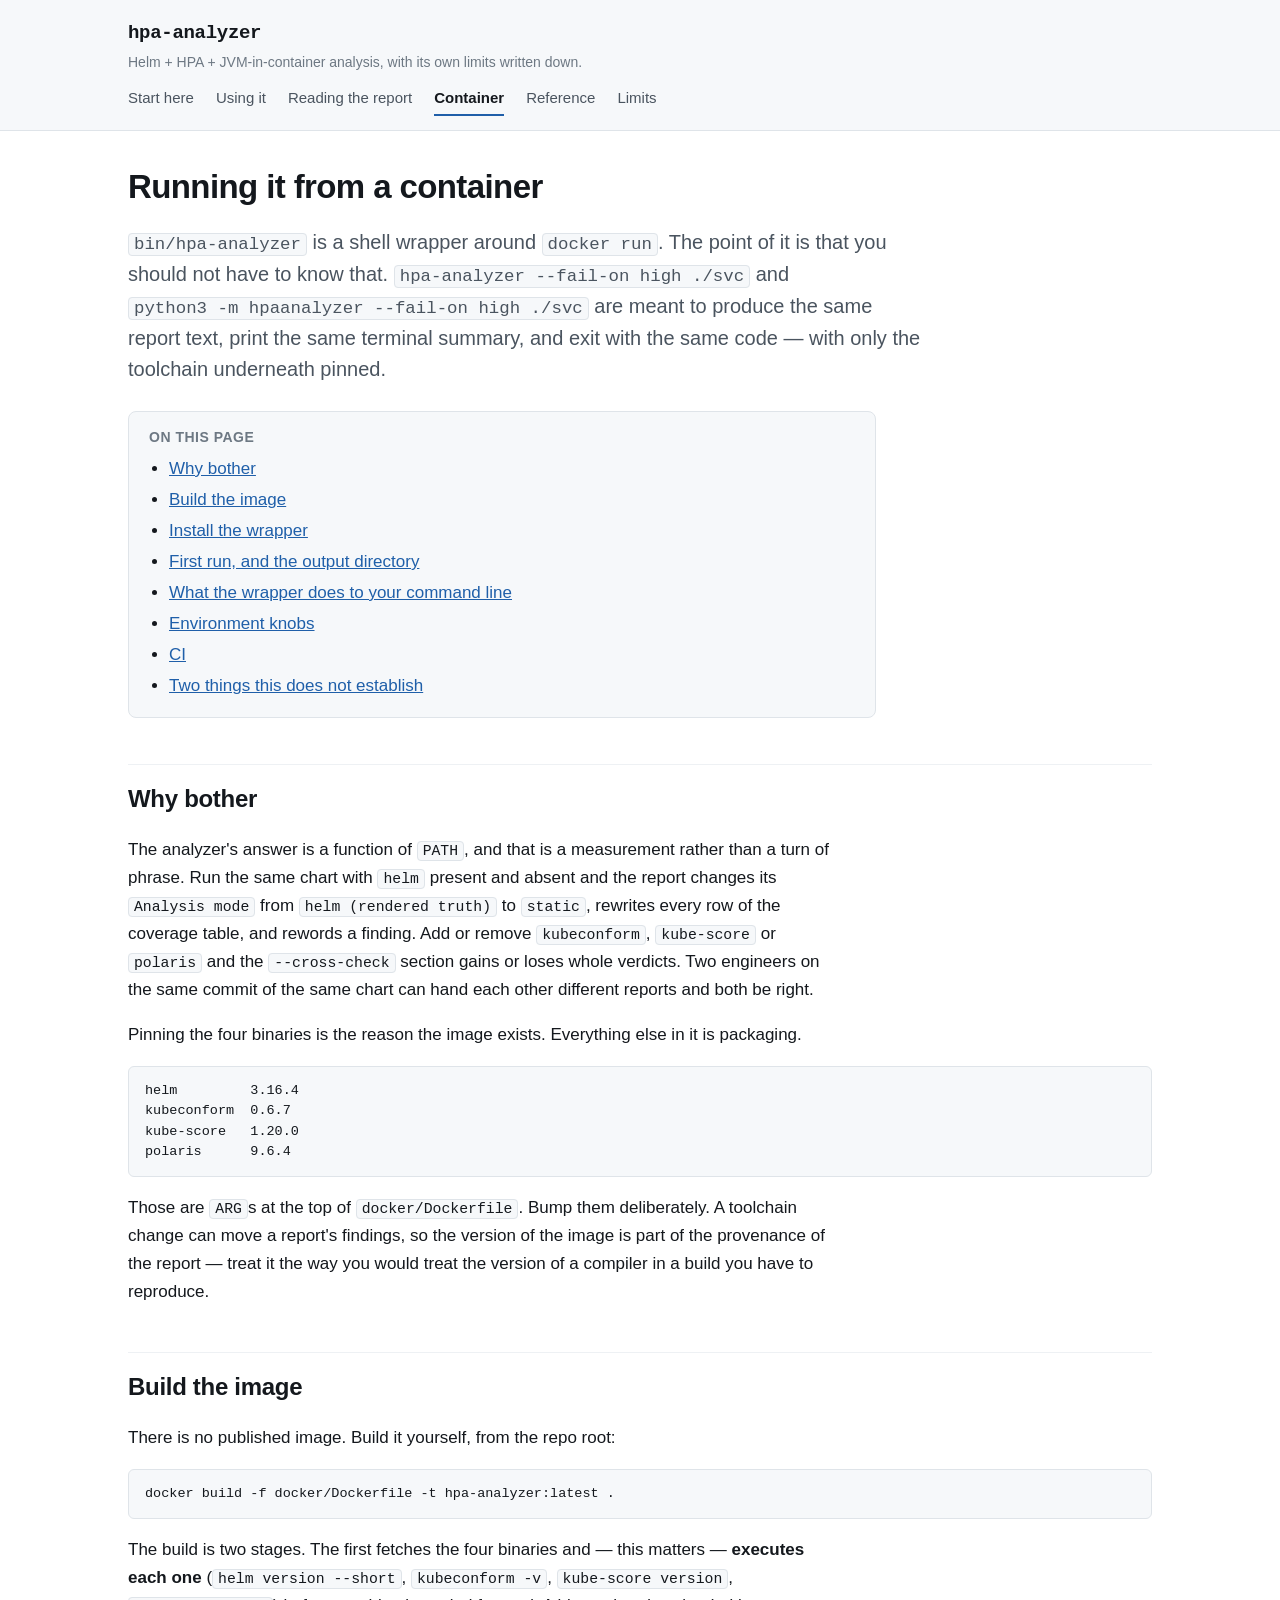
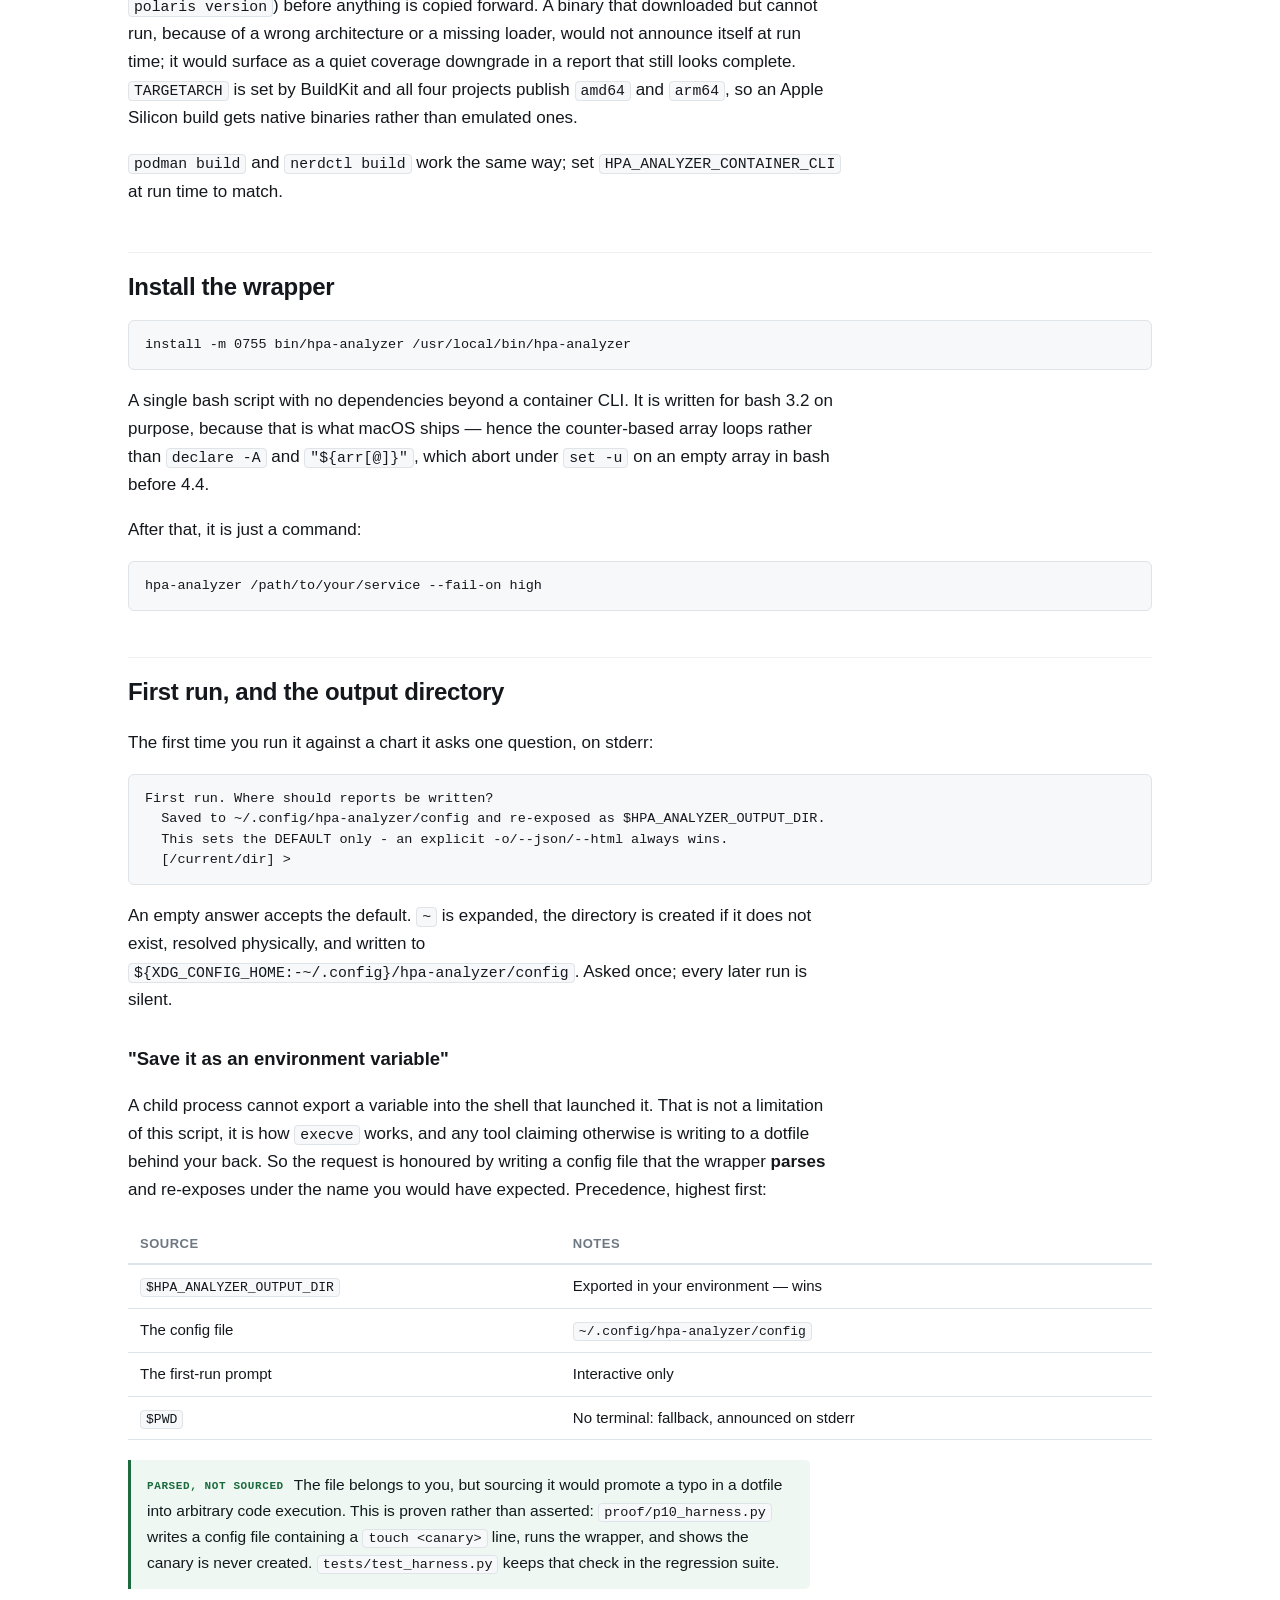
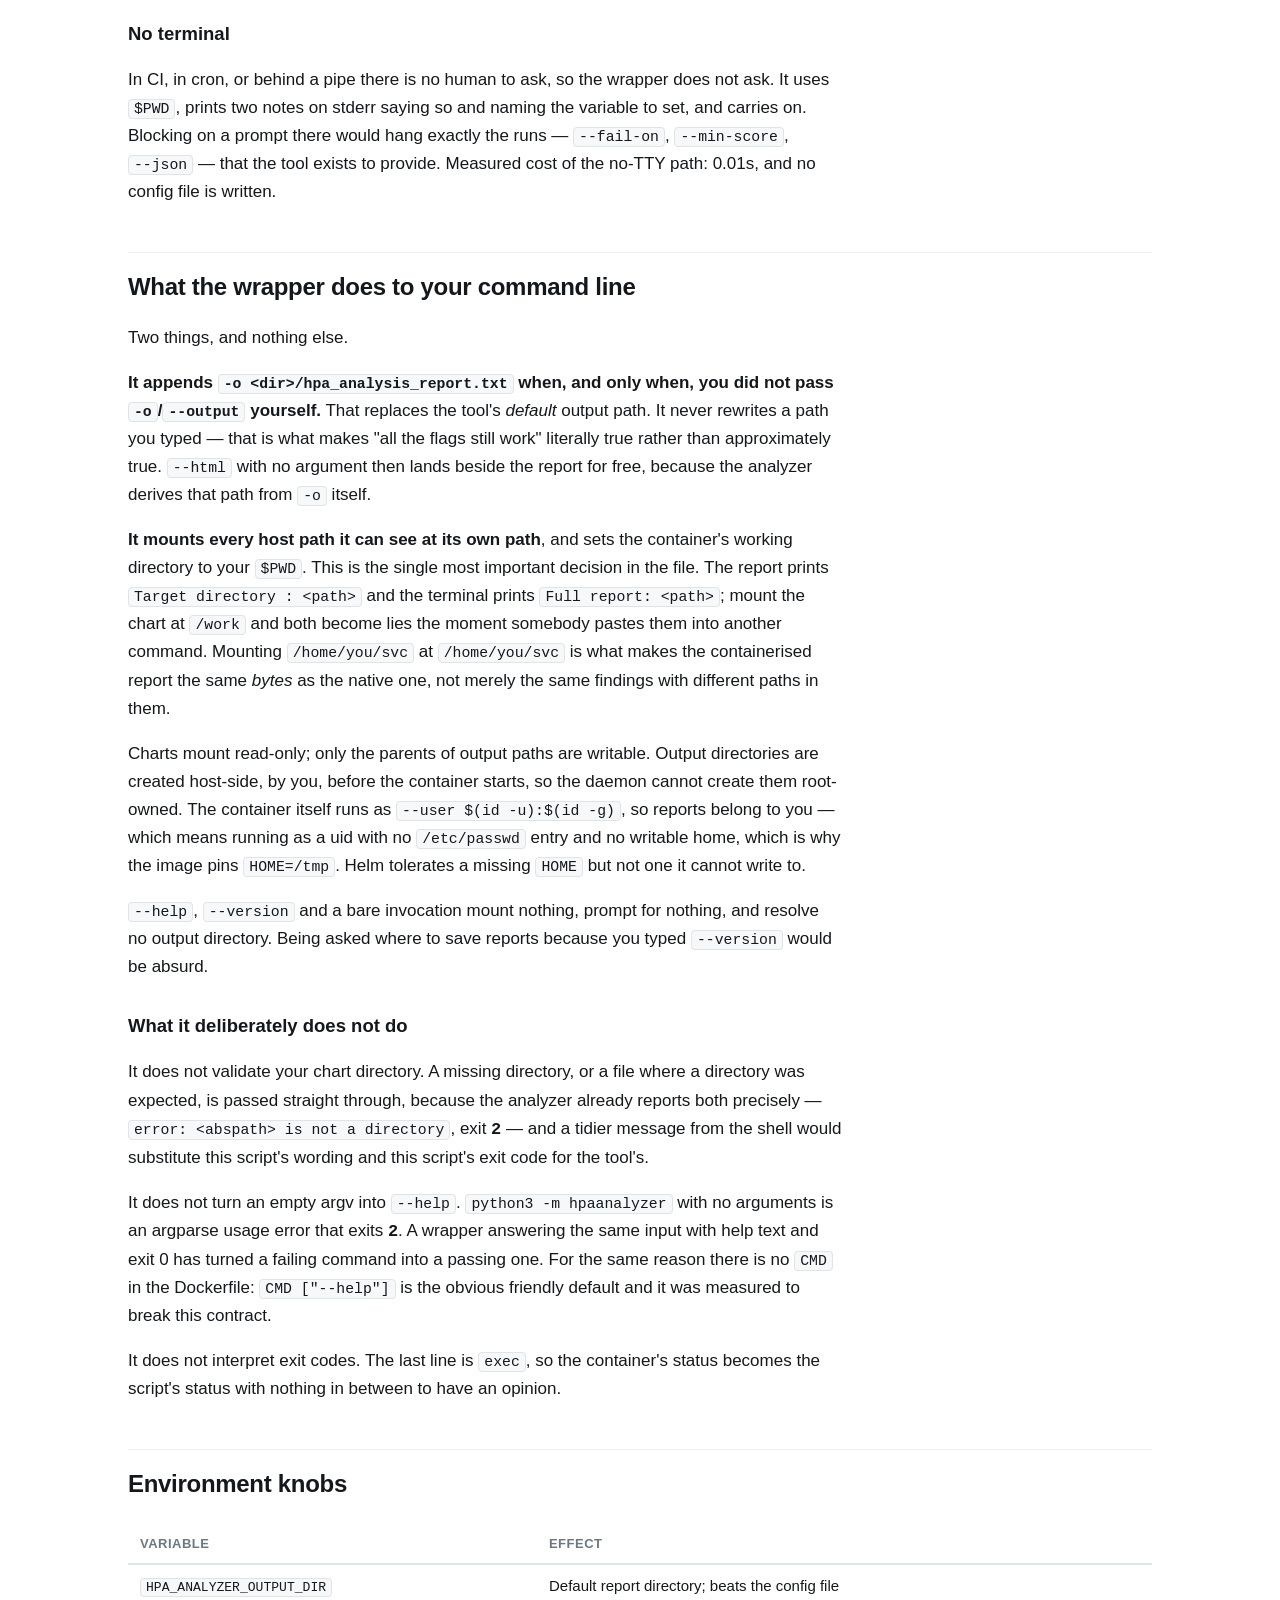
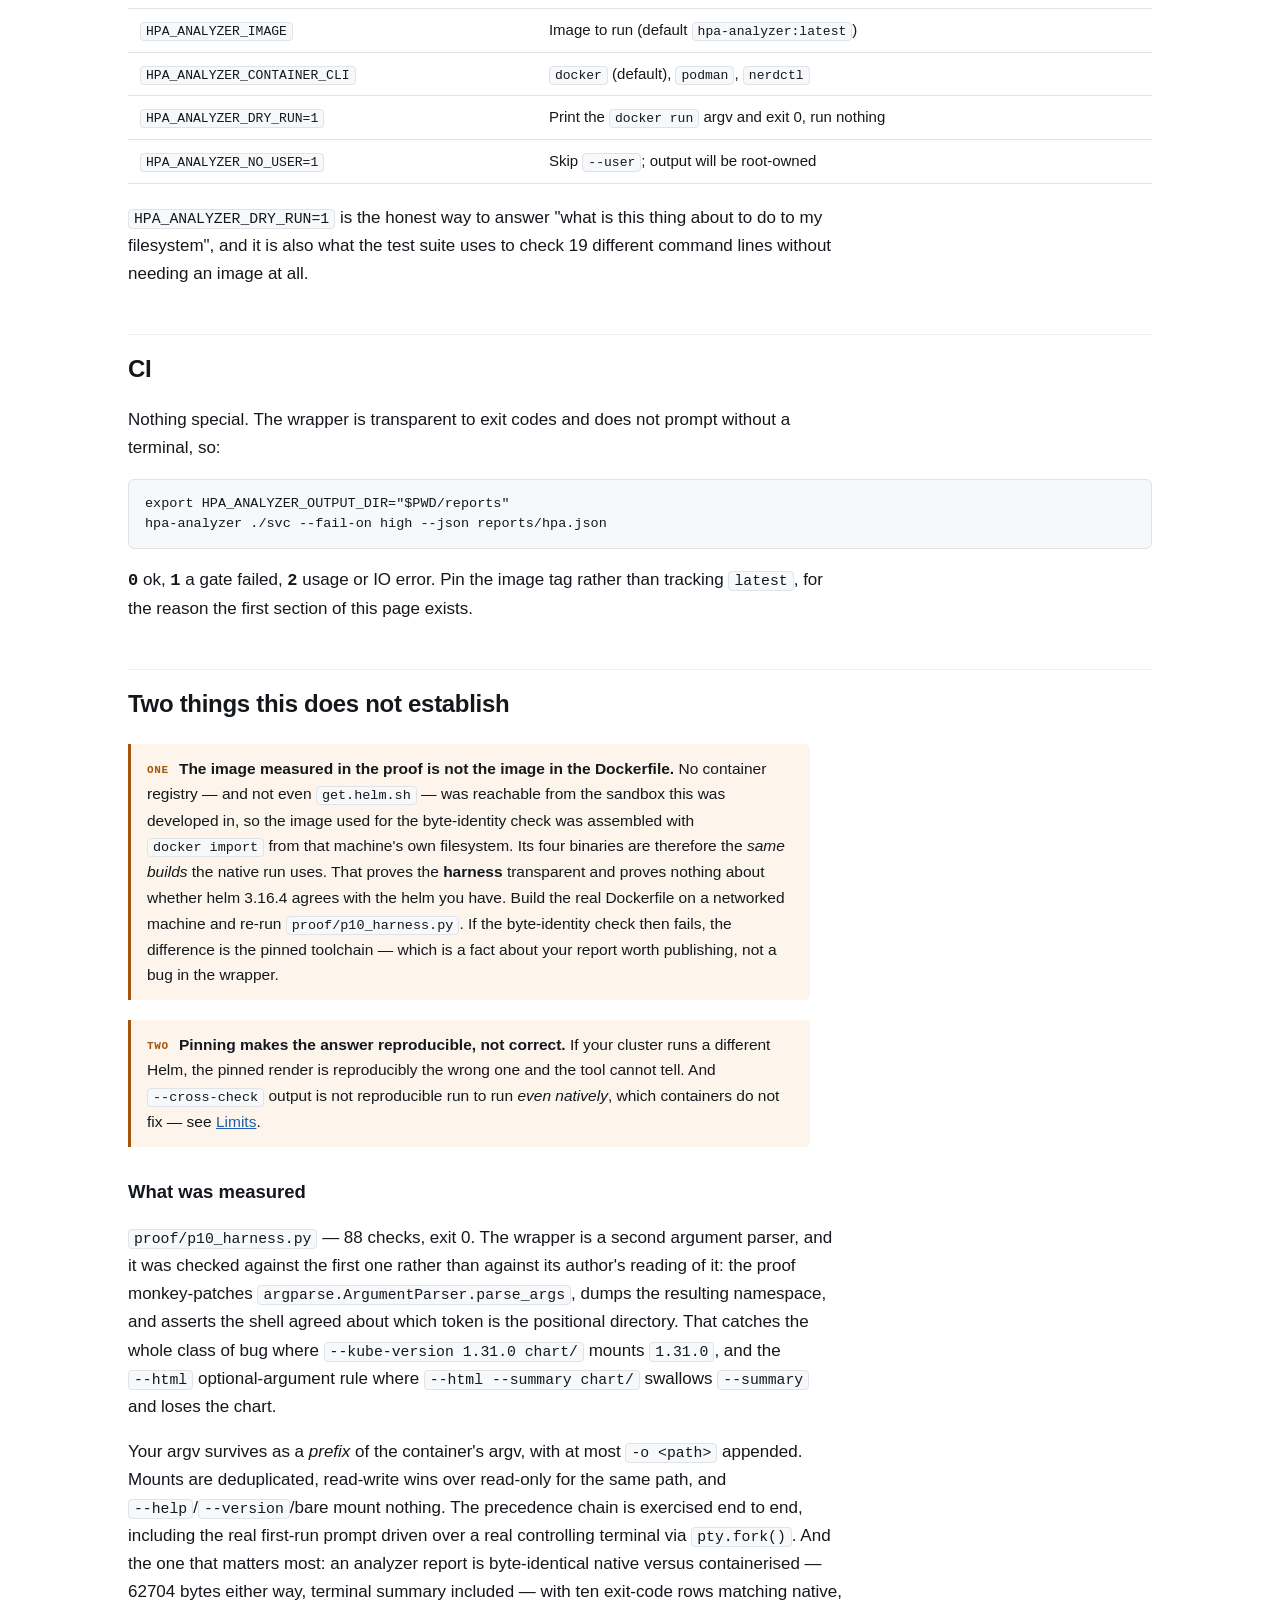
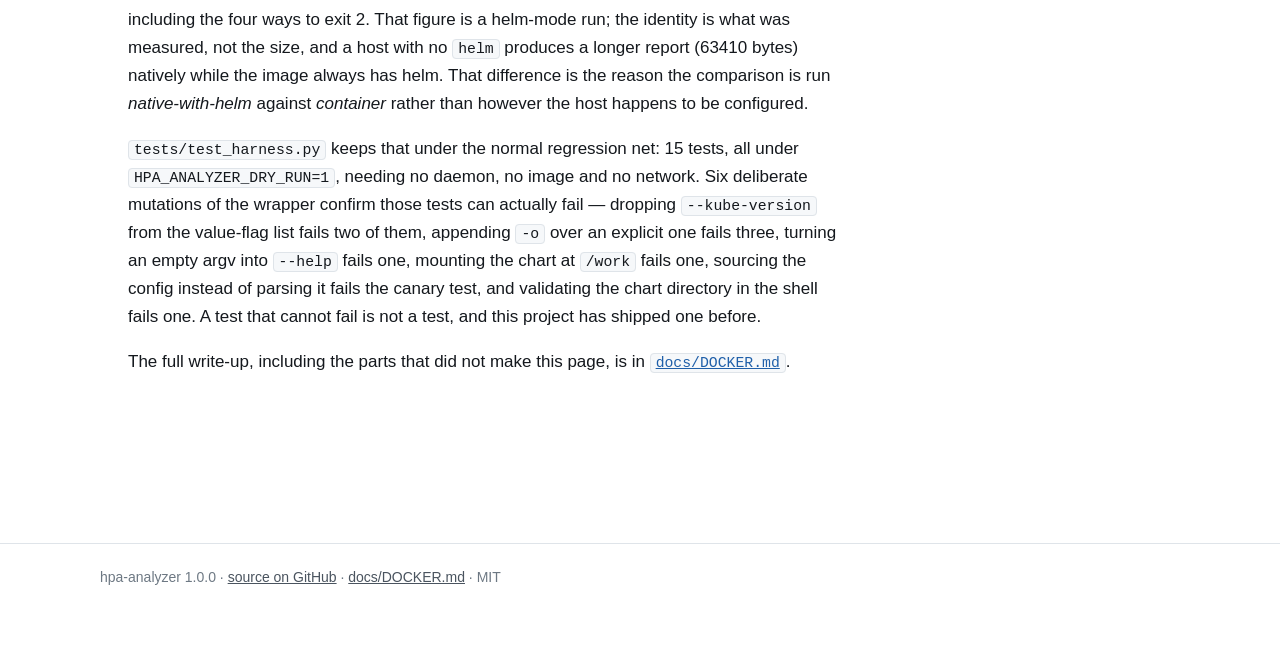
==== docs/container.html @ 9fe8c269 "mor" ====
<!doctype html>
<html lang="en">
<head>
<meta charset="utf-8">
<meta name="viewport" content="width=device-width, initial-scale=1">
<title>Running hpa-analyzer from a container</title>
<meta name="description" content="Run hpa-analyzer with helm, kubeconform, kube-score and polaris pinned, behind a shell wrapper that keeps every flag working.">
<link rel="stylesheet" href="assets/style.css">
</head>
<body>

<header class="masthead">
  <div class="masthead-inner">
    <a class="wordmark" href="index.html">hpa-analyzer</a>
    <div class="tagline">Helm + HPA + JVM-in-container analysis, with its own limits written down.</div>
    <nav class="sitenav">
      <a href="index.html">Start here</a>
      <a href="usage.html">Using it</a>
      <a href="reading-the-report.html">Reading the report</a>
      <a href="container.html" aria-current="page">Container</a>
      <a href="reference.html">Reference</a>
      <a href="limits.html">Limits</a>
    </nav>
  </div>
</header>

<main>

<h1>Running it from a container</h1>

<p class="lede"><code>bin/hpa-analyzer</code> is a shell wrapper around <code>docker run</code>. The point of it
is that you should not have to know that. <code>hpa-analyzer --fail-on high ./svc</code> and
<code>python3 -m hpaanalyzer --fail-on high ./svc</code> are meant to produce the same report text,
print the same terminal summary, and exit with the same code — with only the toolchain
underneath pinned.</p>

<div class="toc">
  <p>On this page</p>
  <ul>
    <li><a href="#why">Why bother</a></li>
    <li><a href="#build">Build the image</a></li>
    <li><a href="#install">Install the wrapper</a></li>
    <li><a href="#first">First run, and the output directory</a></li>
    <li><a href="#argv">What the wrapper does to your command line</a></li>
    <li><a href="#env">Environment knobs</a></li>
    <li><a href="#ci">CI</a></li>
    <li><a href="#notestablished">Two things this does not establish</a></li>
  </ul>
</div>

<h2 id="why">Why bother</h2>

<p>The analyzer's answer is a function of <code>PATH</code>, and that is a measurement rather than a
turn of phrase. Run the same chart with <code>helm</code> present and absent and the report changes its
<code>Analysis mode</code> from <code>helm (rendered truth)</code> to <code>static</code>, rewrites every row of the
coverage table, and rewords a finding. Add or remove <code>kubeconform</code>, <code>kube-score</code> or
<code>polaris</code> and the <code>--cross-check</code> section gains or loses whole verdicts. Two engineers on
the same commit of the same chart can hand each other different reports and both be right.</p>

<p>Pinning the four binaries is the reason the image exists. Everything else in it is packaging.</p>

<pre><code>helm         3.16.4
kubeconform  0.6.7
kube-score   1.20.0
polaris      9.6.4</code></pre>

<p>Those are <code>ARG</code>s at the top of <code>docker/Dockerfile</code>. Bump them deliberately. A toolchain
change can move a report's findings, so the version of the image is part of the provenance of
the report — treat it the way you would treat the version of a compiler in a build you have to
reproduce.</p>

<h2 id="build">Build the image</h2>

<p>There is no published image. Build it yourself, from the repo root:</p>

<pre><code>docker build -f docker/Dockerfile -t hpa-analyzer:latest .</code></pre>

<p>The build is two stages. The first fetches the four binaries and — this matters —
<strong>executes each one</strong> (<code>helm version --short</code>, <code>kubeconform -v</code>,
<code>kube-score version</code>, <code>polaris version</code>) before anything is copied forward. A binary that
downloaded but cannot run, because of a wrong architecture or a missing loader, would not
announce itself at run time; it would surface as a quiet coverage downgrade in a report that
still looks complete. <code>TARGETARCH</code> is set by BuildKit and all four projects publish
<code>amd64</code> and <code>arm64</code>, so an Apple Silicon build gets native binaries rather than emulated
ones.</p>

<p><code>podman build</code> and <code>nerdctl build</code> work the same way; set
<code>HPA_ANALYZER_CONTAINER_CLI</code> at run time to match.</p>

<h2 id="install">Install the wrapper</h2>

<pre><code>install -m 0755 bin/hpa-analyzer /usr/local/bin/hpa-analyzer</code></pre>

<p>A single bash script with no dependencies beyond a container CLI. It is written for bash 3.2
on purpose, because that is what macOS ships — hence the counter-based array loops rather than
<code>declare -A</code> and <code>"${arr[@]}"</code>, which abort under <code>set -u</code> on an empty array in bash
before 4.4.</p>

<p>After that, it is just a command:</p>

<pre><code>hpa-analyzer /path/to/your/service --fail-on high</code></pre>

<h2 id="first">First run, and the output directory</h2>

<p>The first time you run it against a chart it asks one question, on stderr:</p>

<pre><code>First run. Where should reports be written?
  Saved to ~/.config/hpa-analyzer/config and re-exposed as $HPA_ANALYZER_OUTPUT_DIR.
  This sets the DEFAULT only - an explicit -o/--json/--html always wins.
  [/current/dir] &gt;</code></pre>

<p>An empty answer accepts the default. <code>~</code> is expanded, the directory is created if it does
not exist, resolved physically, and written to
<code>${XDG_CONFIG_HOME:-~/.config}/hpa-analyzer/config</code>. Asked once; every later run is silent.</p>

<h3>"Save it as an environment variable"</h3>

<p>A child process cannot export a variable into the shell that launched it. That is not a
limitation of this script, it is how <code>execve</code> works, and any tool claiming otherwise is
writing to a dotfile behind your back. So the request is honoured by writing a config file that
the wrapper <strong>parses</strong> and re-exposes under the name you would have expected. Precedence,
highest first:</p>

<table>
<thead><tr><th>Source</th><th>Notes</th></tr></thead>
<tbody>
<tr><td><code>$HPA_ANALYZER_OUTPUT_DIR</code></td><td>Exported in your environment — wins</td></tr>
<tr><td>The config file</td><td><code>~/.config/hpa-analyzer/config</code></td></tr>
<tr><td>The first-run prompt</td><td>Interactive only</td></tr>
<tr><td><code>$PWD</code></td><td>No terminal: fallback, announced on stderr</td></tr>
</tbody>
</table>

<div class="good">
<p><span class="label">Parsed, not sourced</span> The file belongs to you, but sourcing it would
promote a typo in a dotfile into arbitrary code execution. This is proven rather than asserted:
<code>proof/p10_harness.py</code> writes a config file containing a <code>touch &lt;canary&gt;</code> line, runs the
wrapper, and shows the canary is never created. <code>tests/test_harness.py</code> keeps that check in
the regression suite.</p>
</div>

<h3>No terminal</h3>

<p>In CI, in cron, or behind a pipe there is no human to ask, so the wrapper does not ask. It
uses <code>$PWD</code>, prints two notes on stderr saying so and naming the variable to set, and carries
on. Blocking on a prompt there would hang exactly the runs — <code>--fail-on</code>, <code>--min-score</code>,
<code>--json</code> — that the tool exists to provide. Measured cost of the no-TTY path: 0.01s, and no
config file is written.</p>

<h2 id="argv">What the wrapper does to your command line</h2>

<p>Two things, and nothing else.</p>

<p><strong>It appends <code>-o &lt;dir&gt;/hpa_analysis_report.txt</code> when, and only when, you did not pass
<code>-o</code>/<code>--output</code> yourself.</strong> That replaces the tool's <em>default</em> output path. It never
rewrites a path you typed — that is what makes "all the flags still work" literally true rather
than approximately true. <code>--html</code> with no argument then lands beside the report for free,
because the analyzer derives that path from <code>-o</code> itself.</p>

<p><strong>It mounts every host path it can see at its own path</strong>, and sets the container's working
directory to your <code>$PWD</code>. This is the single most important decision in the file. The report
prints <code>Target directory : &lt;path&gt;</code> and the terminal prints <code>Full report: &lt;path&gt;</code>; mount
the chart at <code>/work</code> and both become lies the moment somebody pastes them into another
command. Mounting <code>/home/you/svc</code> at <code>/home/you/svc</code> is what makes the containerised report
the same <em>bytes</em> as the native one, not merely the same findings with different paths in
them.</p>

<p>Charts mount read-only; only the parents of output paths are writable. Output directories are
created host-side, by you, before the container starts, so the daemon cannot create them
root-owned. The container itself runs as <code>--user $(id -u):$(id -g)</code>, so reports belong to
you — which means running as a uid with no <code>/etc/passwd</code> entry and no writable home, which
is why the image pins <code>HOME=/tmp</code>. Helm tolerates a missing <code>HOME</code> but not one it cannot
write to.</p>

<p><code>--help</code>, <code>--version</code> and a bare invocation mount nothing, prompt for nothing, and
resolve no output directory. Being asked where to save reports because you typed
<code>--version</code> would be absurd.</p>

<h3>What it deliberately does not do</h3>

<p>It does not validate your chart directory. A missing directory, or a file where a directory
was expected, is passed straight through, because the analyzer already reports both precisely —
<code>error: &lt;abspath&gt; is not a directory</code>, exit <span class="exit">2</span> — and a tidier
message from the shell would substitute this script's wording and this script's exit code for
the tool's.</p>

<p>It does not turn an empty argv into <code>--help</code>. <code>python3 -m hpaanalyzer</code> with no arguments
is an argparse usage error that exits <span class="exit">2</span>. A wrapper answering the same
input with help text and exit 0 has turned a failing command into a passing one. For the same
reason there is no <code>CMD</code> in the Dockerfile: <code>CMD ["--help"]</code> is the obvious friendly
default and it was measured to break this contract.</p>

<p>It does not interpret exit codes. The last line is <code>exec</code>, so the container's status
becomes the script's status with nothing in between to have an opinion.</p>

<h2 id="env">Environment knobs</h2>

<table>
<thead><tr><th>Variable</th><th>Effect</th></tr></thead>
<tbody>
<tr><td><code>HPA_ANALYZER_OUTPUT_DIR</code></td><td>Default report directory; beats the config file</td></tr>
<tr><td><code>HPA_ANALYZER_IMAGE</code></td><td>Image to run (default <code>hpa-analyzer:latest</code>)</td></tr>
<tr><td><code>HPA_ANALYZER_CONTAINER_CLI</code></td><td><code>docker</code> (default), <code>podman</code>, <code>nerdctl</code></td></tr>
<tr><td><code>HPA_ANALYZER_DRY_RUN=1</code></td><td>Print the <code>docker run</code> argv and exit 0, run nothing</td></tr>
<tr><td><code>HPA_ANALYZER_NO_USER=1</code></td><td>Skip <code>--user</code>; output will be root-owned</td></tr>
</tbody>
</table>

<p><code>HPA_ANALYZER_DRY_RUN=1</code> is the honest way to answer "what is this thing about to do to my
filesystem", and it is also what the test suite uses to check 19 different command lines without
needing an image at all.</p>

<h2 id="ci">CI</h2>

<p>Nothing special. The wrapper is transparent to exit codes and does not prompt without a
terminal, so:</p>

<pre><code>export HPA_ANALYZER_OUTPUT_DIR="$PWD/reports"
hpa-analyzer ./svc --fail-on high --json reports/hpa.json</code></pre>

<p><span class="exit">0</span> ok, <span class="exit">1</span> a gate failed,
<span class="exit">2</span> usage or IO error. Pin the image tag rather than tracking
<code>latest</code>, for the reason the first section of this page exists.</p>

<h2 id="notestablished">Two things this does not establish</h2>

<div class="warn">
<p><span class="label">One</span> <strong>The image measured in the proof is not the image in the
Dockerfile.</strong> No container registry — and not even <code>get.helm.sh</code> — was reachable from the
sandbox this was developed in, so the image used for the byte-identity check was assembled with
<code>docker import</code> from that machine's own filesystem. Its four binaries are therefore the
<em>same builds</em> the native run uses. That proves the <strong>harness</strong> transparent and proves
nothing about whether helm 3.16.4 agrees with the helm you have. Build the real Dockerfile on a
networked machine and re-run <code>proof/p10_harness.py</code>. If the byte-identity check then fails,
the difference is the pinned toolchain — which is a fact about your report worth publishing, not
a bug in the wrapper.</p>
</div>

<div class="warn">
<p><span class="label">Two</span> <strong>Pinning makes the answer reproducible, not correct.</strong> If
your cluster runs a different Helm, the pinned render is reproducibly the wrong one and the tool
cannot tell. And <code>--cross-check</code> output is not reproducible run to run <em>even natively</em>,
which containers do not fix — see <a href="limits.html#reproducibility">Limits</a>.</p>
</div>

<h3>What was measured</h3>

<p><code>proof/p10_harness.py</code> — 88 checks, exit 0. The wrapper is a second argument parser, and it
was checked against the first one rather than against its author's reading of it: the proof
monkey-patches <code>argparse.ArgumentParser.parse_args</code>, dumps the resulting namespace, and
asserts the shell agreed about which token is the positional directory. That catches the whole
class of bug where <code>--kube-version 1.31.0 chart/</code> mounts <code>1.31.0</code>, and the <code>--html</code>
optional-argument rule where <code>--html --summary chart/</code> swallows <code>--summary</code> and loses the
chart.</p>

<p>Your argv survives as a <em>prefix</em> of the container's argv, with at most <code>-o &lt;path&gt;</code>
appended. Mounts are deduplicated, read-write wins over read-only for the same path, and
<code>--help</code>/<code>--version</code>/bare mount nothing. The precedence chain is exercised end to end,
including the real first-run prompt driven over a real controlling terminal via
<code>pty.fork()</code>. And the one that matters most: an analyzer report is byte-identical native
versus containerised — 62704 bytes either way, terminal summary included — with ten exit-code
rows matching native, including the four ways to exit 2. That figure is a helm-mode run; the
identity is what was measured, not the size, and a host with no <code>helm</code> produces a longer
report (63410 bytes) natively while the image always has helm. That difference is the reason the
comparison is run <em>native-with-helm</em> against <em>container</em> rather than however the host
happens to be configured.</p>

<p><code>tests/test_harness.py</code> keeps that under the normal regression net: 15 tests, all under
<code>HPA_ANALYZER_DRY_RUN=1</code>, needing no daemon, no image and no network. Six deliberate
mutations of the wrapper confirm those tests can actually fail — dropping <code>--kube-version</code>
from the value-flag list fails two of them, appending <code>-o</code> over an explicit one fails three,
turning an empty argv into <code>--help</code> fails one, mounting the chart at <code>/work</code> fails one,
sourcing the config instead of parsing it fails the canary test, and validating the chart
directory in the shell fails one. A test that cannot fail is not a test, and this project has
shipped one before.</p>

<p>The full write-up, including the parts that did not make this page, is in
<a href="https://github.com/jamiegunn/hpa-analyzer/blob/main/docs/DOCKER.md"><code>docs/DOCKER.md</code></a>.</p>

</main>

<footer class="sitefoot">
  <div class="sitefoot-inner">
    hpa-analyzer 1.0.0 ·
    <a href="https://github.com/jamiegunn/hpa-analyzer">source on GitHub</a> ·
    <a href="https://github.com/jamiegunn/hpa-analyzer/blob/main/docs/DOCKER.md">docs/DOCKER.md</a> ·
    MIT
  </div>
</footer>

</body>
</html>
---- docs/assets/style.css ----
/* hpa-analyzer documentation site
   No build step. No framework. No web fonts. Served verbatim by GitHub Pages. */

:root {
  --ink:        #14181d;
  --ink-soft:   #4a545f;
  --ink-faint:  #6d7883;
  --rule:       #dfe4e9;
  --rule-soft:  #eef1f4;
  --page:       #ffffff;
  --panel:      #f6f8fa;
  --code-bg:    #f6f8fa;
  --accent:     #1f5fa9;
  --accent-dim: #e8f0fa;
  --warn:       #a5560c;
  --warn-bg:    #fdf5ec;
  --bad:        #a11f2c;
  --bad-bg:     #fcf1f2;
  --ok:         #1c6b3f;
  --ok-bg:      #eef7f1;
  --mono: ui-monospace, SFMono-Regular, "SF Mono", Menlo, Consolas, "Liberation Mono", monospace;
  --sans: -apple-system, BlinkMacSystemFont, "Segoe UI", Roboto, "Helvetica Neue", Arial, sans-serif;
}

@media (prefers-color-scheme: dark) {
  :root {
    --ink:        #e6edf3;
    --ink-soft:   #b0bac4;
    --ink-faint:  #8b949e;
    --rule:       #2c333b;
    --rule-soft:  #21272e;
    --page:       #0f1319;
    --panel:      #161b22;
    --code-bg:    #161b22;
    --accent:     #6fa8e6;
    --accent-dim: #16222f;
    --warn:       #e0a458;
    --warn-bg:    #241d12;
    --bad:        #f08a94;
    --bad-bg:     #2a1619;
    --ok:         #6fd39b;
    --ok-bg:      #12241a;
  }
}

* { box-sizing: border-box; }

html { -webkit-text-size-adjust: 100%; }

body {
  margin: 0;
  background: var(--page);
  color: var(--ink);
  font-family: var(--sans);
  font-size: 17px;
  line-height: 1.65;
}

/* ---------- masthead ---------- */

header.masthead {
  border-bottom: 1px solid var(--rule);
  background: var(--panel);
}

.masthead-inner {
  max-width: 1080px;
  margin: 0 auto;
  padding: 18px 28px 14px;
}

.masthead .wordmark {
  font-family: var(--mono);
  font-size: 19px;
  font-weight: 600;
  letter-spacing: -0.3px;
  color: var(--ink);
  text-decoration: none;
}

.masthead .tagline {
  color: var(--ink-faint);
  font-size: 14px;
  margin-top: 2px;
}

nav.sitenav {
  margin-top: 12px;
  display: flex;
  flex-wrap: wrap;
  gap: 4px 22px;
  font-size: 15px;
}

nav.sitenav a {
  color: var(--ink-soft);
  text-decoration: none;
  padding-bottom: 3px;
  border-bottom: 2px solid transparent;
}

nav.sitenav a:hover { color: var(--accent); }

nav.sitenav a[aria-current="page"] {
  color: var(--ink);
  font-weight: 600;
  border-bottom-color: var(--accent);
}

/* ---------- layout ---------- */

main {
  max-width: 1080px;
  margin: 0 auto;
  padding: 36px 28px 90px;
}

.lede {
  font-size: 20px;
  line-height: 1.55;
  color: var(--ink-soft);
  max-width: 40em;
}

h1 {
  font-size: 33px;
  line-height: 1.2;
  letter-spacing: -0.6px;
  margin: 0 0 14px;
}

h2 {
  font-size: 24px;
  letter-spacing: -0.3px;
  margin: 46px 0 12px;
  padding-top: 14px;
  border-top: 1px solid var(--rule-soft);
}

h3 {
  font-size: 18.5px;
  margin: 30px 0 8px;
}

h4 {
  font-size: 16px;
  margin: 22px 0 6px;
  color: var(--ink-soft);
}

p, ul, ol { max-width: 42em; }

a { color: var(--accent); }

code {
  font-family: var(--mono);
  font-size: 0.87em;
  background: var(--code-bg);
  border: 1px solid var(--rule);
  border-radius: 4px;
  padding: 1px 5px;
  white-space: nowrap;
}

pre {
  background: var(--code-bg);
  border: 1px solid var(--rule);
  border-radius: 6px;
  padding: 14px 16px;
  overflow-x: auto;
  font-size: 13.5px;
  line-height: 1.5;
  max-width: 100%;
}

pre code {
  background: none;
  border: 0;
  padding: 0;
  font-size: inherit;
  white-space: pre;
}

pre.wide { max-width: 100%; }

.caption {
  font-size: 13.5px;
  color: var(--ink-faint);
  margin: -6px 0 20px;
  max-width: 46em;
}

/* ---------- callouts ---------- */

.note, .warn, .danger, .good {
  border-left: 3px solid var(--accent);
  background: var(--accent-dim);
  padding: 12px 16px;
  margin: 20px 0;
  border-radius: 0 5px 5px 0;
  max-width: 44em;
  font-size: 15.5px;
}

.note p:first-child, .warn p:first-child,
.danger p:first-child, .good p:first-child { margin-top: 0; }
.note p:last-child, .warn p:last-child,
.danger p:last-child, .good p:last-child { margin-bottom: 0; }

.warn   { border-left-color: var(--warn); background: var(--warn-bg); }
.danger { border-left-color: var(--bad);  background: var(--bad-bg); }
.good   { border-left-color: var(--ok);   background: var(--ok-bg); }

.label {
  display: inline-block;
  font-family: var(--mono);
  font-size: 11px;
  font-weight: 600;
  letter-spacing: 0.6px;
  text-transform: uppercase;
  margin-right: 6px;
  vertical-align: 1px;
}
.warn   .label { color: var(--warn); }
.danger .label { color: var(--bad); }
.good   .label { color: var(--ok); }
.note   .label { color: var(--accent); }

/* ---------- tables ---------- */

table {
  border-collapse: collapse;
  width: 100%;
  margin: 20px 0;
  font-size: 15px;
}

th, td {
  text-align: left;
  vertical-align: top;
  padding: 9px 12px;
  border-bottom: 1px solid var(--rule);
}

th {
  font-size: 13px;
  text-transform: uppercase;
  letter-spacing: 0.5px;
  color: var(--ink-faint);
  border-bottom: 2px solid var(--rule);
}

td code { white-space: nowrap; }

.flagtable td:first-child { white-space: nowrap; }

/* ---------- cards ---------- */

.cards {
  display: grid;
  grid-template-columns: repeat(auto-fit, minmax(240px, 1fr));
  gap: 16px;
  margin: 26px 0;
  max-width: 100%;
}

.card {
  border: 1px solid var(--rule);
  border-radius: 8px;
  padding: 16px 18px;
  background: var(--panel);
}

.card h3 {
  margin: 0 0 6px;
  font-size: 17px;
}

.card h3 a { text-decoration: none; }
.card p { margin: 0; font-size: 15px; color: var(--ink-soft); max-width: none; }

/* ---------- misc ---------- */

.toc {
  border: 1px solid var(--rule);
  border-radius: 8px;
  padding: 14px 20px;
  background: var(--panel);
  margin: 26px 0 34px;
  max-width: 44em;
}
.toc p { margin: 0 0 6px; font-weight: 600; font-size: 14px; text-transform: uppercase; letter-spacing: 0.5px; color: var(--ink-faint); }
.toc ul { margin: 0; padding-left: 20px; }
.toc li { margin: 3px 0; }

kbd, .exit {
  font-family: var(--mono);
  font-weight: 600;
}

footer.sitefoot {
  border-top: 1px solid var(--rule);
  margin-top: 60px;
  padding: 22px 28px 50px;
  color: var(--ink-faint);
  font-size: 14px;
}
.sitefoot-inner { max-width: 1080px; margin: 0 auto; }
.sitefoot a { color: var(--ink-soft); }

hr {
  border: 0;
  border-top: 1px solid var(--rule);
  margin: 40px 0;
}

@media (max-width: 620px) {
  body { font-size: 16px; }
  main { padding: 26px 18px 70px; }
  .masthead-inner { padding: 14px 18px 12px; }
  h1 { font-size: 27px; }
  pre { font-size: 12px; }
}
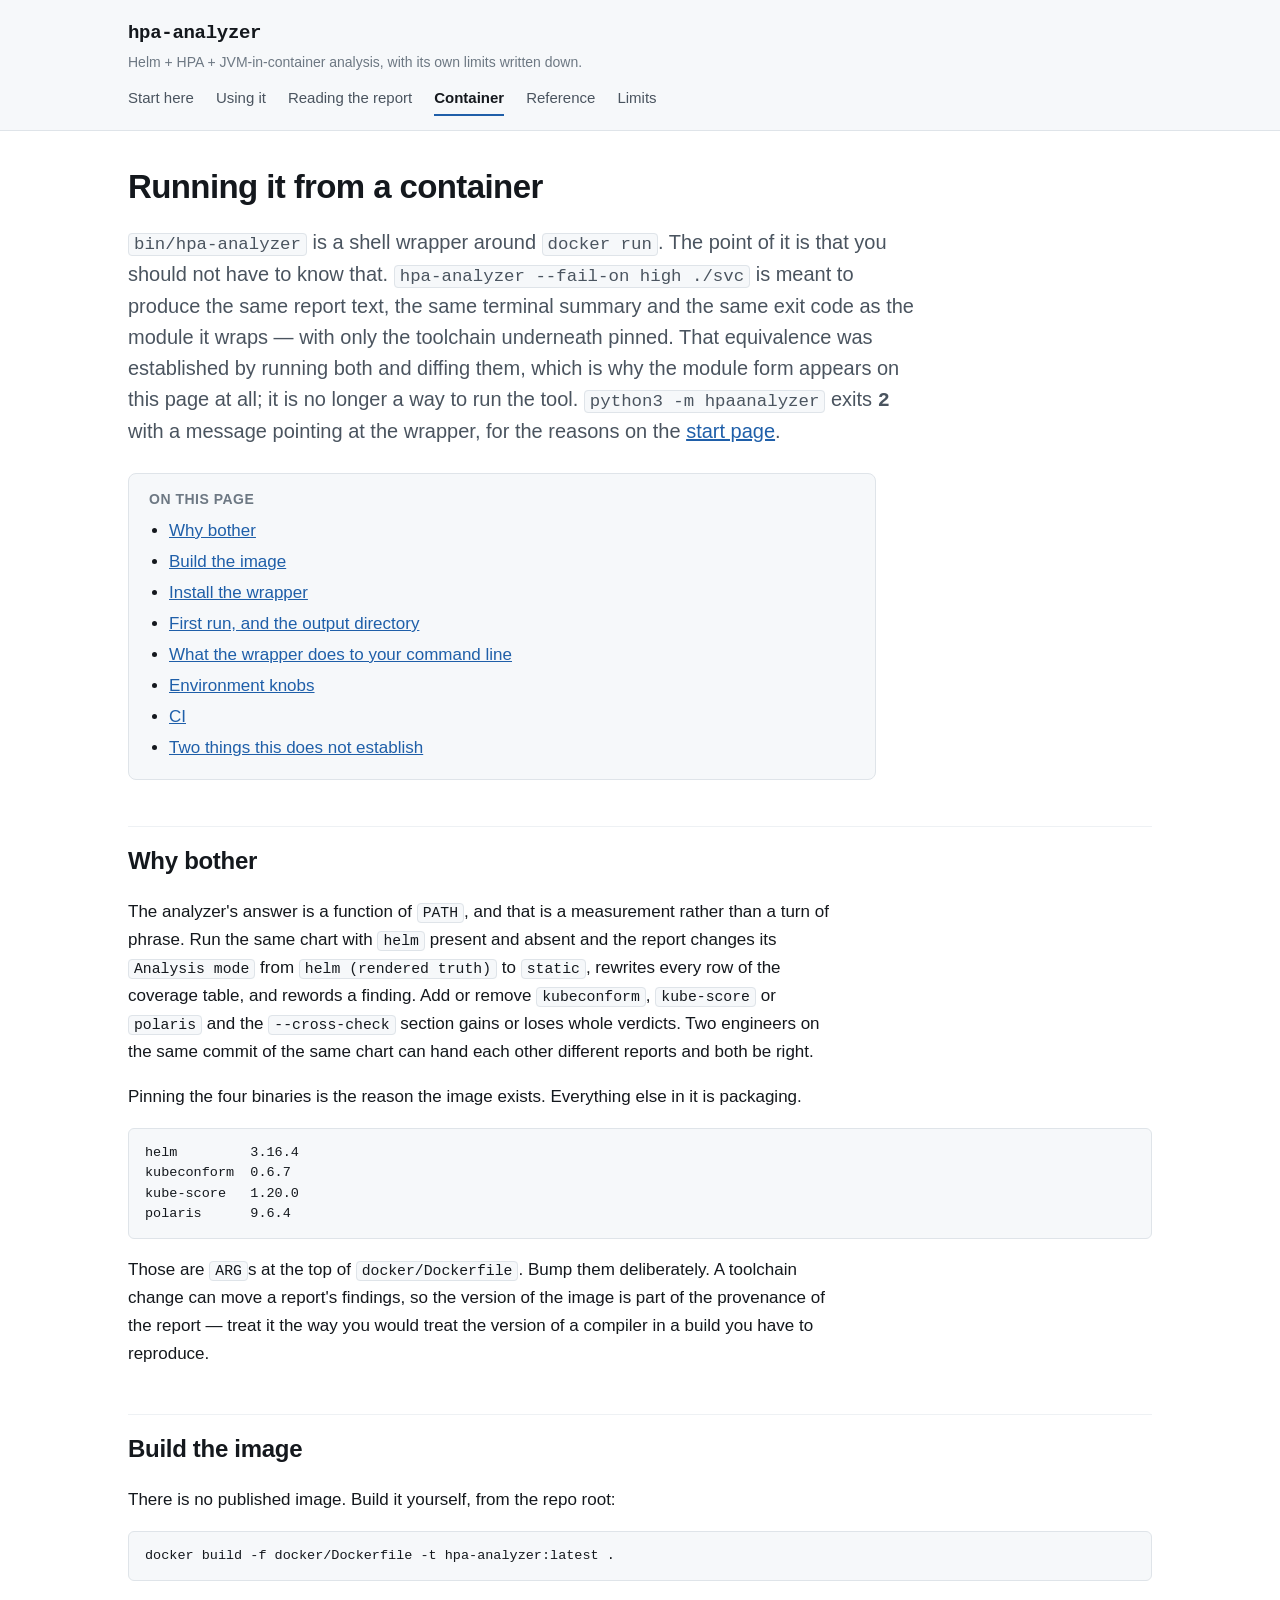
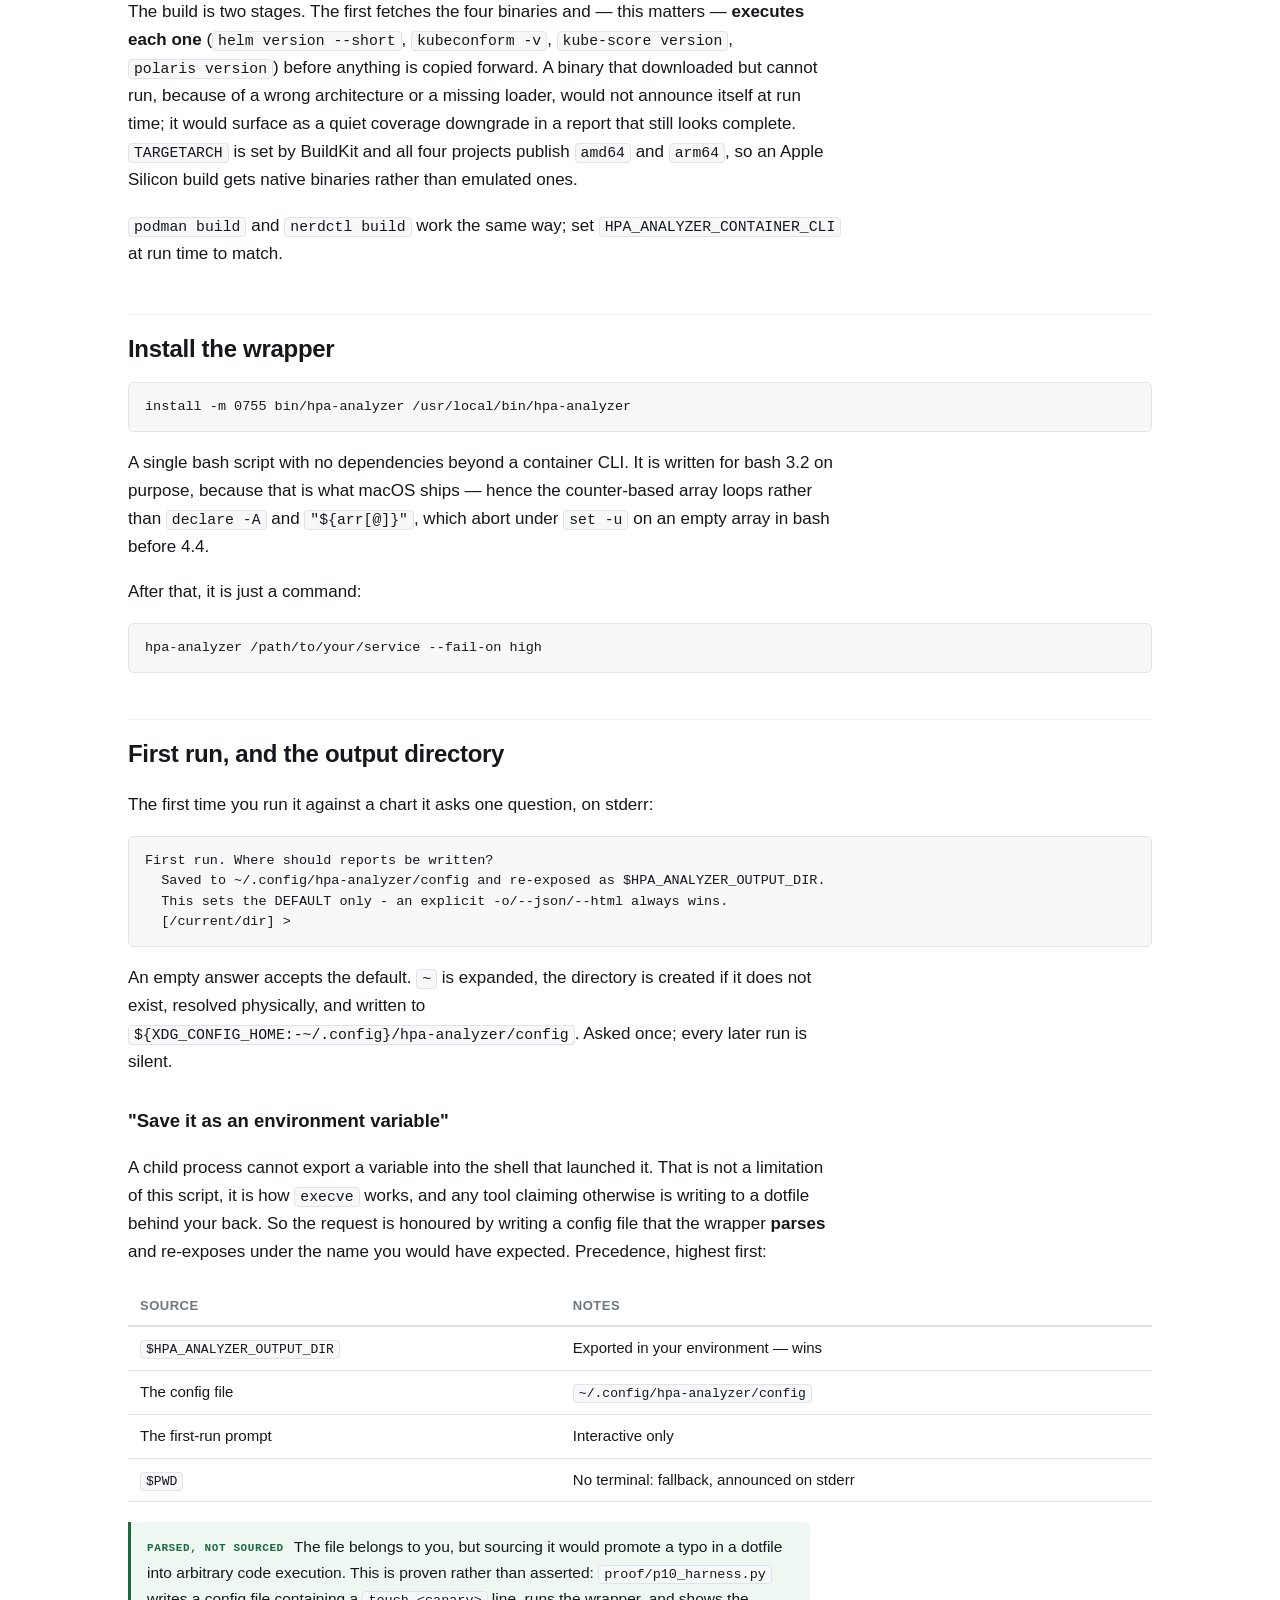
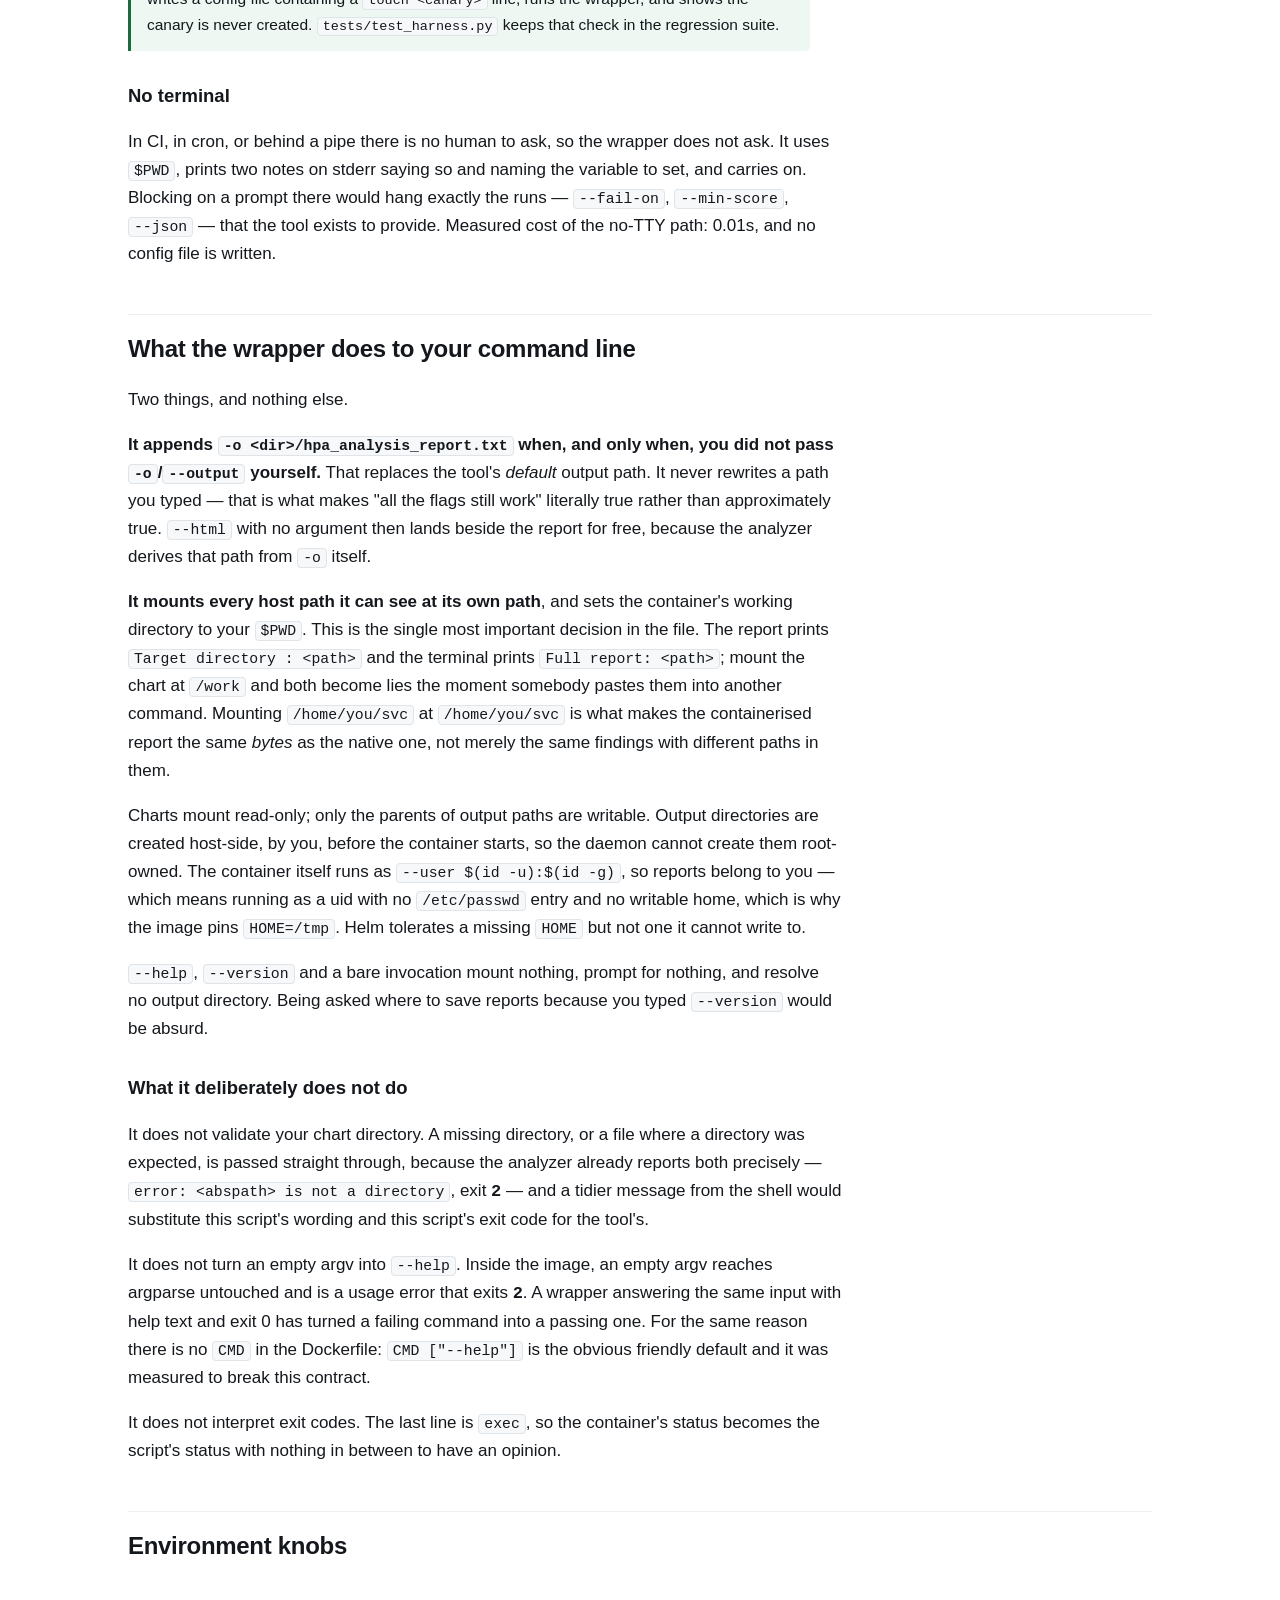
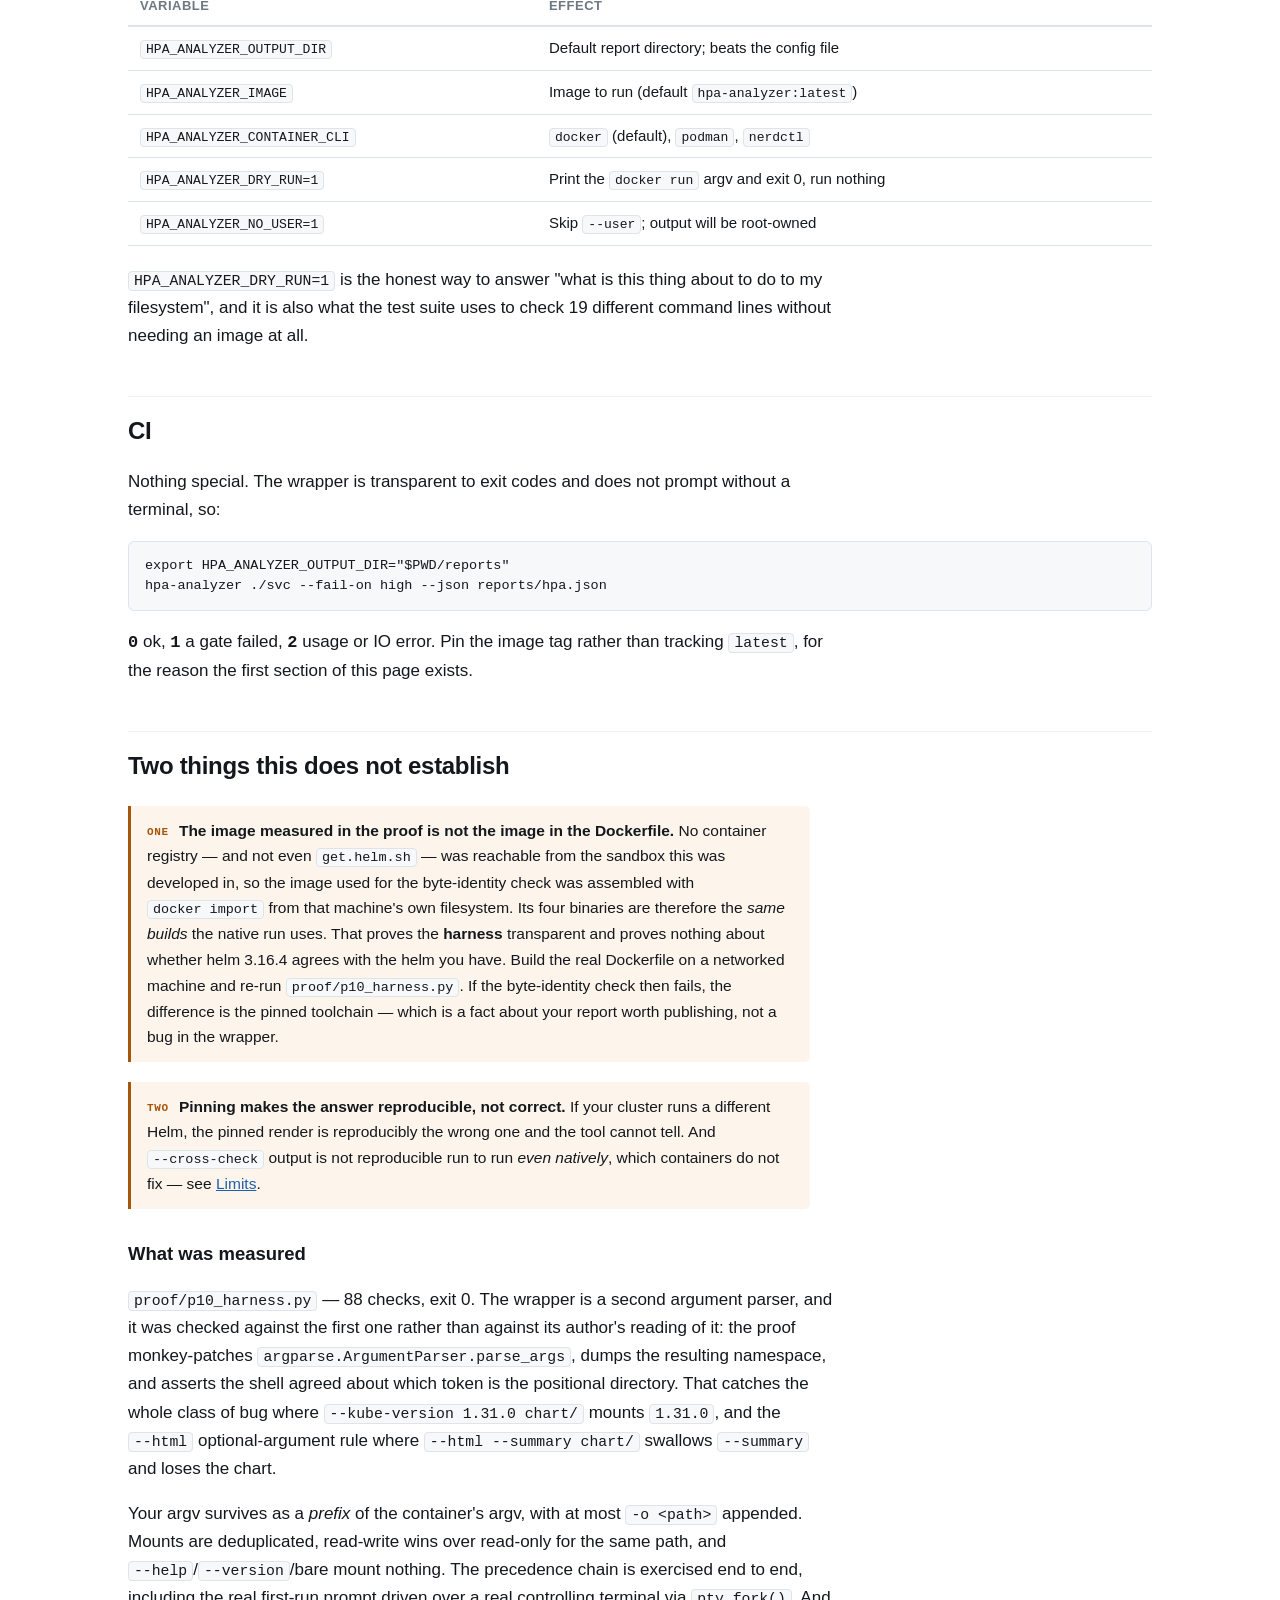
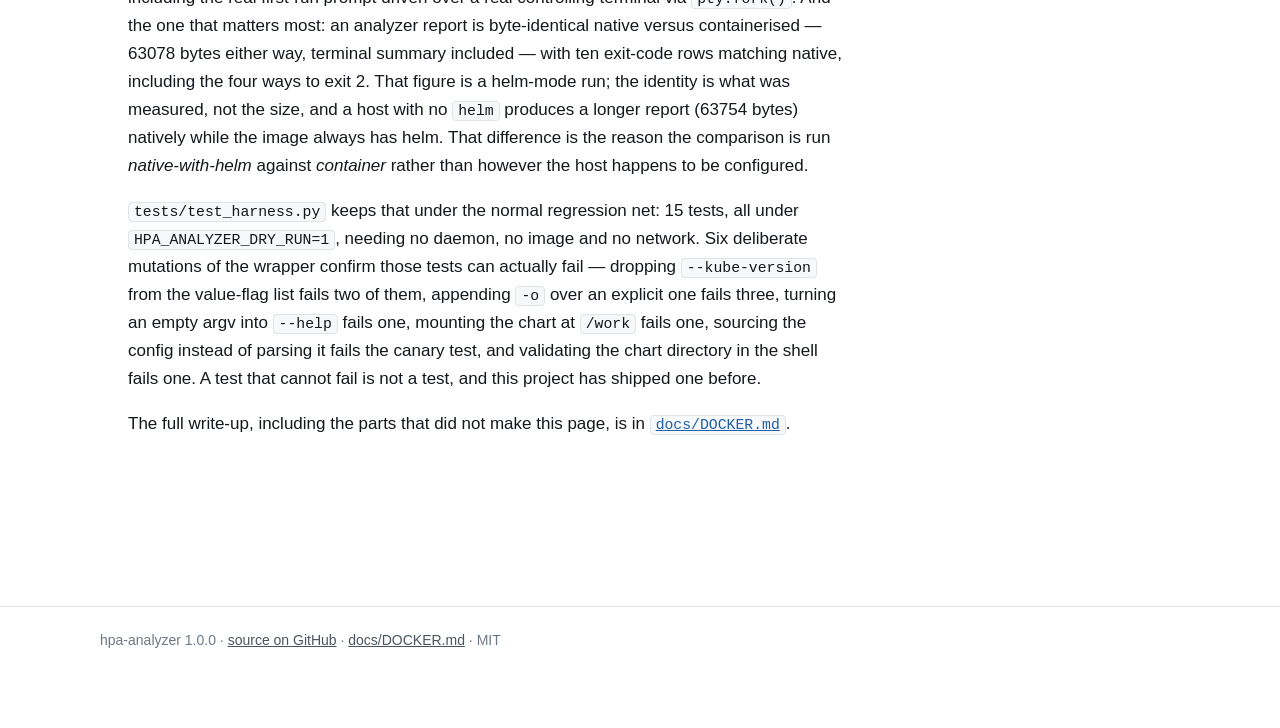
==== commit e4be0d6d: "R18: thirty-five charts, thirty-three of them the same shape" ====
--- a/docs/container.html
+++ b/docs/container.html
@@ -29,10 +29,13 @@
 <h1>Running it from a container</h1>
 
 <p class="lede"><code>bin/hpa-analyzer</code> is a shell wrapper around <code>docker run</code>. The point of it
-is that you should not have to know that. <code>hpa-analyzer --fail-on high ./svc</code> and
-<code>python3 -m hpaanalyzer --fail-on high ./svc</code> are meant to produce the same report text,
-print the same terminal summary, and exit with the same code — with only the toolchain
-underneath pinned.</p>
+is that you should not have to know that. <code>hpa-analyzer --fail-on high ./svc</code> is meant to
+produce the same report text, the same terminal summary and the same exit code as the module
+it wraps — with only the toolchain underneath pinned. That equivalence was established by
+running both and diffing them, which is why the module form appears on this page at all; it
+is no longer a way to run the tool. <code>python3 -m hpaanalyzer</code> exits <span class="exit">2</span>
+with a message pointing at the wrapper, for the reasons on the
+<a href="index.html">start page</a>.</p>
 
 <div class="toc">
   <p>On this page</p>
@@ -184,9 +187,10 @@
 message from the shell would substitute this script's wording and this script's exit code for
 the tool's.</p>
 
-<p>It does not turn an empty argv into <code>--help</code>. <code>python3 -m hpaanalyzer</code> with no arguments
-is an argparse usage error that exits <span class="exit">2</span>. A wrapper answering the same
-input with help text and exit 0 has turned a failing command into a passing one. For the same
+<p>It does not turn an empty argv into <code>--help</code>. Inside the image, an empty argv reaches
+argparse untouched and is a usage error that exits <span class="exit">2</span>. A wrapper
+answering the same input with help text and exit 0 has turned a failing command into a
+passing one. For the same
 reason there is no <code>CMD</code> in the Dockerfile: <code>CMD ["--help"]</code> is the obvious friendly
 default and it was measured to break this contract.</p>
 
@@ -258,10 +262,10 @@
 <code>--help</code>/<code>--version</code>/bare mount nothing. The precedence chain is exercised end to end,
 including the real first-run prompt driven over a real controlling terminal via
 <code>pty.fork()</code>. And the one that matters most: an analyzer report is byte-identical native
-versus containerised — 62704 bytes either way, terminal summary included — with ten exit-code
+versus containerised — 63078 bytes either way, terminal summary included — with ten exit-code
 rows matching native, including the four ways to exit 2. That figure is a helm-mode run; the
 identity is what was measured, not the size, and a host with no <code>helm</code> produces a longer
-report (63410 bytes) natively while the image always has helm. That difference is the reason the
+report (63754 bytes) natively while the image always has helm. That difference is the reason the
 comparison is run <em>native-with-helm</em> against <em>container</em> rather than however the host
 happens to be configured.</p>
 
